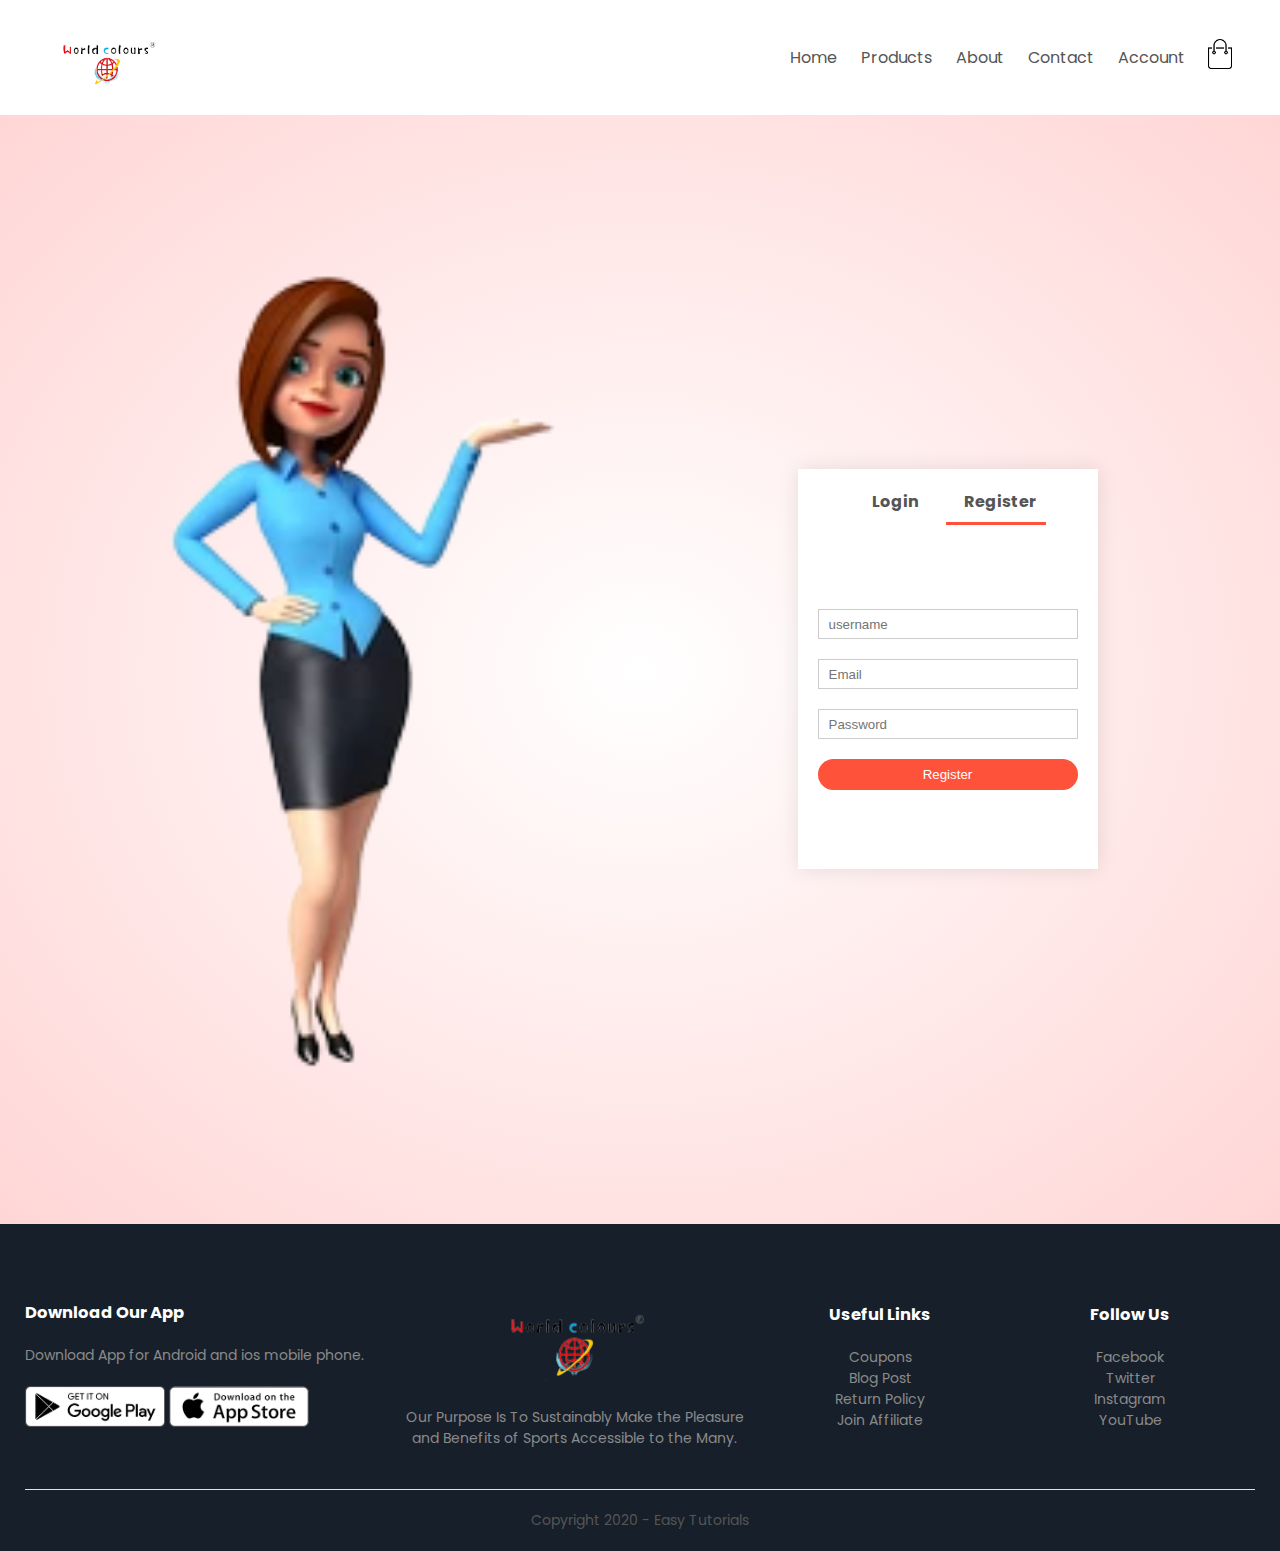
==== account.html @ a3aeb3f8 "Add files via upload" ====
<!DOCTYPE html>
<html lang="en">
<head>
    <meta charset="UTF-8">
    <meta name="viewport" content="width=device-width, initial-scale=1.0">
    <title>Account - World Colours</title>
    <link rel="stylesheet" href="style.css">
    <link href="https://fonts.googleapis.com/css2?family=Poppins:wght@200;300;400;500;600;700;800&display=swap" rel="stylesheet">
    <link rel="stylesheet" href="https://stackpath.bootstrapcdn.com/font-awesome/4.7.0/css/font-awesome.min.css">
</head>
<body>
       <div class="container">
          <div class="navbar">
              <div class="logo">
                  <a href="index.html"><img src="images/log10.png" width="125px"></a>
              </div>
              <nav>
               <ul id="MenuItems">
                   <li><a href="index.html">Home</a></li>
                   <li><a href="products.html">Products</a></li>
                   <li><a href="">About</a></li>
                   <li><a href="">Contact</a></li>
                   <li><a href="account.html">Account</a></li>
               </ul>
              </nav>
              <a href="cart.html"><img src="images/cart.png" width="30px" height="30px"></a>
              <img src="images/menu.png" onclick="menutoggle()" class="menu-icon">
          </div>
          
          
       </div>
       
       
<!--------------Cart Items details--------------->
<div class="accout-page">
    <div class="container">
  
       <div class="row">
         
          <div class="col-2">
             <img src="images/gal.png" width="100%">
    
          </div>
          
           <div class="col-2">
              <div class="form-container">
                 <div class="form-btn">
                     <span onclick="login()">Login</span>
                     <span onclick="register()">Register</span>
                     <hr id="indicator">
                 </div>
                 
               <form id="LoginForm">
                   <input type="text" placeholder="username">
                   <input type="password" placeholder="Password">
                   <button type="submit" class="btn">Login</button>
                   <a href="">Forgot password</a>
               </form>

               <form id="RegForm">
                   <input type="text" placeholder="username">
                   <input type="email" placeholder="Email">
                   <input type="password" placeholder="Password">
                   <button type="submit" class="btn">Register</button>
               </form>
              </div>
           </div>
       </div>
</div>
</div>

<!----------Footer---------------> 

<div class="footer">
    <div class="container">
        <div class="row">
            <div class="footer-col1">
               <h3>Download Our App</h3>
                <p>Download App for Android and ios mobile phone.</p>
                <div class="app-logo">
                    <img src="images/play-store.png">
                    <img src="images/app-store.png">
                </div>
            </div>
            <div class="footer-col2">
               <img src="images/log10.png">
                <p>Our Purpose Is To Sustainably Make the Pleasure and Benefits of Sports Accessible to the Many.</p>
            </div>
            <div class="footer-col3">
               <h3>Useful Links</h3>
                <ul>
                    <li>Coupons</li>
                    <li>Blog Post</li>
                    <li>Return Policy</li>
                    <li>Join Affiliate</li>
                </ul>
            </div>
            <div class="footer-col4">
               <h3>Follow Us</h3>
                <ul>
                    <li>Facebook</li>
                    <li>Twitter<li>
                    <li>Instagram</li>
                    <li>YouTube</li>
                </ul>
            </div>
        </div>
        <hr>
        <p class="copyright"><a href="https://www.youtube.com/c/EasyTutorialsVideo?sub_confirmation=1">Copyright 2020 - Easy Tutorials</a></p>
    </div>
</div>

<!-------------js for toggle menu-------------->

<script>
    var MenuItems = document.getElementById("MenuItems");
    
    MenuItems.style.maxHeight = "0px";
    
    function menutoggle()
    {
        if(MenuItems.style.maxHeight == "0px")
            {
                MenuItems.style.maxHeight = "200px";
            }else
            {
                MenuItems.style.maxHeight = "0px"
            } 
    }
     
</script>
<!------------------- form toggle ----------->
    <script>
        var LoginForm = document.getElementById("LoginForm");
        var RegForm = document.getElementById("RegForm");
        var Indicator = document.getElementById("indicator");
        
        function register(){
                RegForm.style.transform = "translateX(0px)";
                LoginForm.style.transform = "translateX(0px)";
                Indicator.style.transform = "translateX(100px)"
            };
        function login(){
                RegForm.style.transform = "translateX(300px)";
                LoginForm.style.transform = "translateX(300px)";
                Indicator.style.transform = "translateX(0px)"
            };
            
    </script>
    
    
    
</body>
</html>
---- style.css ----
*{
    margin: 0;
    padding: 0;
    box-sizing: border-box;
}
body{
    font-family: 'Poppins', sans-serif;
}
a{
    text-decoration: none;
    color: #555;
}
p{
    color: #555;
}
.header{
    background: radial-gradient(#fff,#ffd6d6);
}

.container{
    max-width: 1300px;
    margin: auto;
    padding-left: 25px;
    padding-right: 25px;
    
}
.navbar{
    display: flex;
    align-items: center;
    padding: 20px;
}
nav{
    flex: 1;
    text-align: right;
}
nav ul{
    display: inline-block;
    list-style-type: none;
}
nav ul li{
    display: inline-block;
    margin-right: 20px;
}
.menu-icon{
    display: none;
    width: 28px;
    margin-left: 20px;
}
.row{
    display: flex;
    align-items: center;
    flex-wrap: wrap;
    justify-content: space-around;
/*---------*/
    
}
.header .row{
    margin-top: 70px;
}
.col-2{
    flex-basis: 50%;
    min-width: 300px;
}

.col-2 img{
    max-width: 100%;
    padding: 50px 0;
}
.col-2 h1{
    font-size: 50px;
    line-height: 60px;
    margin: 25px 0;
}
.btn{
    display: inline-block;
    background: #ff523b;
    color: #fff;
    padding: 8px 30px;
    margin: 30px 0;
    border-radius: 30px;
    transition: background 0.5s;
}
.btn:hover{
    background: #563434;
}

/*-----------------------------*/
.categories{
    margin: 70px 0;
}

.small-container{
    max-width: 1080px;
    margin: auto;
    padding-left: 25px;
    padding-right: 25px;
}

.col-3{
    flex-basis: 30%;
    min-width: 250px;
    margin-bottom: 30px;
}
.col-3 img{
    width: 100%;
}
/*-------featured product--------------*/

.title{
    text-align: center;
    margin: 0px auto 80px;
    position: relative;
    line-height: 60px;
    color: #555;
}
.title::after{
    content: '';
    background: #ff523b;
    width: 80px;
    height: 5px;
    border-radius: 5px;
    position: absolute;
    bottom: 0;
    left: 50%;
    transform: translateX(-50%);
}

.col-4{
    flex-basis: 25%;
    padding: 10px;
    min-width: 200px;
    margin-bottom: 50px;
    transition: transform 0.5s;
}
.col-4 img{
    width: 100%;
}
h4{
    color: #555;
    font-weight: normal;
}
.col-4 p{
    font-size: 14px;
}
.rating .fa{
    color: #ff523b;
}

.col-4:hover{
    transform: translateY(-5px);
}


/*-----------offer-------------*/
.offer{
    background: radial-gradient(#fff,#ffd6d6);
    margin-top: 80px;
    padding: 30px 0;
}
.col-2 .offer-img{
    padding: 50px;
}
small{
    color: #555;
}

/*--------------------testimonial---------------*/

.testimonial{
    padding-top: 100px;
}

.testimonial .col-3{
    text-align: center;
    padding: 40px 20px 40px;
    box-shadow: 0 0 20px 0px rgba(0, 0, 0, 0.1);
    cursor: pointer;
    transition: transform .5s;
}
.testimonial .col-3 img{
    width: 50px;
    margin-top: 20px;
    border-radius: 50%;
}
.fa.fa-quote-left{
    font-size: 34px;
    color: #ff523b;
}
.col-3 p{
    font-size: 12px;
    margin: 12px 0px;
    color: #777;
}

.testimonial .col-3 h3{
    font-weight: 600;
    color: #555;
    font-size: 16px;
}

.testimonial .col-3:hover{
    transform: translateY(-10px);
}

/*--------------- brands ------------*/

.brands{
    margin: 100px auto;
}
.col-5{
    width: 160px;
}
.col-5 img{
    width: 100%;
    cursor: pointer;
    filter: grayscale(100%);
}
.col-5 img:hover{
    filter: grayscale(0);
}
/*---------footer-------*/

.footer{
    background: #17202A;
    color: #8a8a8a;
    font-size: 14px;
    padding: 60px 0 20px;
}
.footer p{
    color: #8a8a8a;
}
.footer h3{
    color: #fff;
    margin-bottom: 20px;
}
.footer-col1,.footer-col2,.footer-col3,.footer-col4{
    min-width: 250px;
    margin-bottom: 20px;
}
.footer-col1{
    flex-basis: 30%;
}
.footer-col2{
    flex: 1;
    text-align: center;
}
.footer-col2 img{
    width: 180px;
    margin-bottom: 20px;
}
.footer-col3,.footer-col4{
    flex-basis: 12%;
    text-align: center;
}

.app-logo{
    margin-top: 20px;
}

.app-logo img{
    width: 140px;
}

.footer li{
    display: block;
}
.footer hr{
    border: none;
    background: #ffd6d6;
    height: 1px;
    margin:  20px 0;
}
.copyright{
    text-align: center;
    
}

/*-------media-query-for-max-width-800---------*/


@media only screen and (max-width: 800px) {

    
nav ul{
    position: absolute;
    top: 70px;
    left: 0;
    background: #333;
    width: 100%;
    overflow: hidden;
    transition: 1s;
    max-height: 0;
    transition:max-height 0.5s;
    }
    
nav ul li{
    display: block;
    margin-right: 50px;
    margin-top: 10px;
    margin-bottom: 10px;
    }
nav ul li a{
        color: #fff;
    }
    
.menu-icon{
        display: block;
        cursor: pointer;
    }
    

}
/*---------- 600 media query -------*/
@media only screen and (max-width: 600px){
    
    .row{
      text-align: center;
    }
    
    .col-1, .col-2, .col-3, .col-4{
        
        flex-basis: 100%;
    }
}

/*----------All Product page------------*/


.row-2{
    justify-content: space-between;
    margin: 100px auto 50px;
}

select{
    border: 1px solid #ff523b;
    padding: 5px;
}
select:focus{
    outline: none;
}

.page-btn{
    margin: 0 auto 80px;
}

.page-btn span{
    display: inline-block;
    border: 1px solid #ff523b;
    margin-left: 10px;
    width: 40px;
    height: 40px;
    text-align: center;
    line-height: 40px;
    cursor: pointer;
}
.page-btn span:hover{
    background: #ff523b;
    color: #fff;
}



/*---------product details-----------*/
.single-product{
    margin-top: 80px;
}
.single-product .col-2 img{
    padding: 0;
}
.single-product .col-2{
    padding: 20px;
}

.single-product h4{
    margin: 20px 0;
    font-size: 22px;
    font-weight: bold;
}

.single-product select{
    display: block;
    padding: 10px;
    margin-top: 20px;
}

.single-product input{
    width: 50px;
    height: 40px;
    padding-left: 10px;
    font-size: 20px;
    margin-right: 10px;
    border: 1px solid #ff523b;
}
input:focus{
    outline: none;
}

.single-product .fa{
    color: #ff523b;
    margin-left: 10px;
}
.small-img-row{
    display: flex;
    justify-content: space-between;
}
.small-img-col{
    flex-basis: 24%;
    cursor: pointer;
}


/*-------600 media query---------*/



@media only screen and (max-width: 600px){
    .single-product .row{
        text-align: left;
    }
    .single-product .col-2{
        padding: 20px 0;
    }

    .single-product h1{
        font-size: 26px;
        line-height: 22px;
    }
}

/*---------------- cart page -----------*/

.cart-page{
    margin: 80px auto;
}

table{
    width: 100%;
    border-collapse: collapse;
}

.cart-info{
    display: flex;
    flex-wrap: wrap;
}
th{
    text-align: left;
    padding: 5px;
    color: #fff;
    background: #ff523b;
    font-weight: normal;
}

td{
    padding: 10px 5px;
}
td input{
    width: 40px;
    height: 30px;
    padding: 5px;
}

td a{
    color: #ff523b;
    font-size: 12px;
}

td img{
    width: 80px;
    height: 80px;
    margin-right: 10px; 
}


.total-price{
    display: flex;
    justify-content: flex-end;
    
}
.total-price table{
    border-top: 3px solid #ff523b;
    width: 100%;
    max-width: 350px;
}
td:last-child{
    text-align: right;
}
th:last-child{
    text-align: right;
}

@media only screen and (max-width: 600px){
    .cart-info p{
        display: none;
    }
}

/*-------account page--------*/

.accout-page{
    padding: 50px 0;
    background: radial-gradient(#fff,#ffd6d6);
}

.form-container{
    background: #fff;
    width: 300px;
    height: 400px;
    position: relative;
    text-align: center;
    padding: 20px 0;
    margin: auto;
    box-shadow: 0 0 20px 0px rgba(0, 0, 0, 0.1);
    overflow: hidden;
}

.form-container span{
    font-weight: bold;
    padding: 0 10px;
    color: #555;
    cursor: pointer;
    width: 100px;
    display: inline-block;
}

.form-btn{
    display: inline-block;
}

#indicator{
    width: 100px;
    border: none;
    background: #ff523b;
    height: 3px;
    margin-top: 8px;
    transform: translateX(100px);
    transition: transform 1s; 
}

.form-container form{
    max-width: 300px;
    padding: 0 20px;
    position: absolute;
    top: 130px;
    transition: transform 1s;
}

form input{
    width: 100%;
    height: 30px;
    margin: 10px 0;
    padding: 0 10px;
    border: 1px solid #ccc;
}
form input:focus{
    outline: none;
}
form .btn{
    width: 100%;
    border: none;
    cursor: pointer;
    margin: 10px 0;
}
form .btn:focus{
    outline: none;
}
form a{
    font-size: 12px;
}
#LoginForm{
     left: -300px;
}
#RegForm{
    left: 0;
}
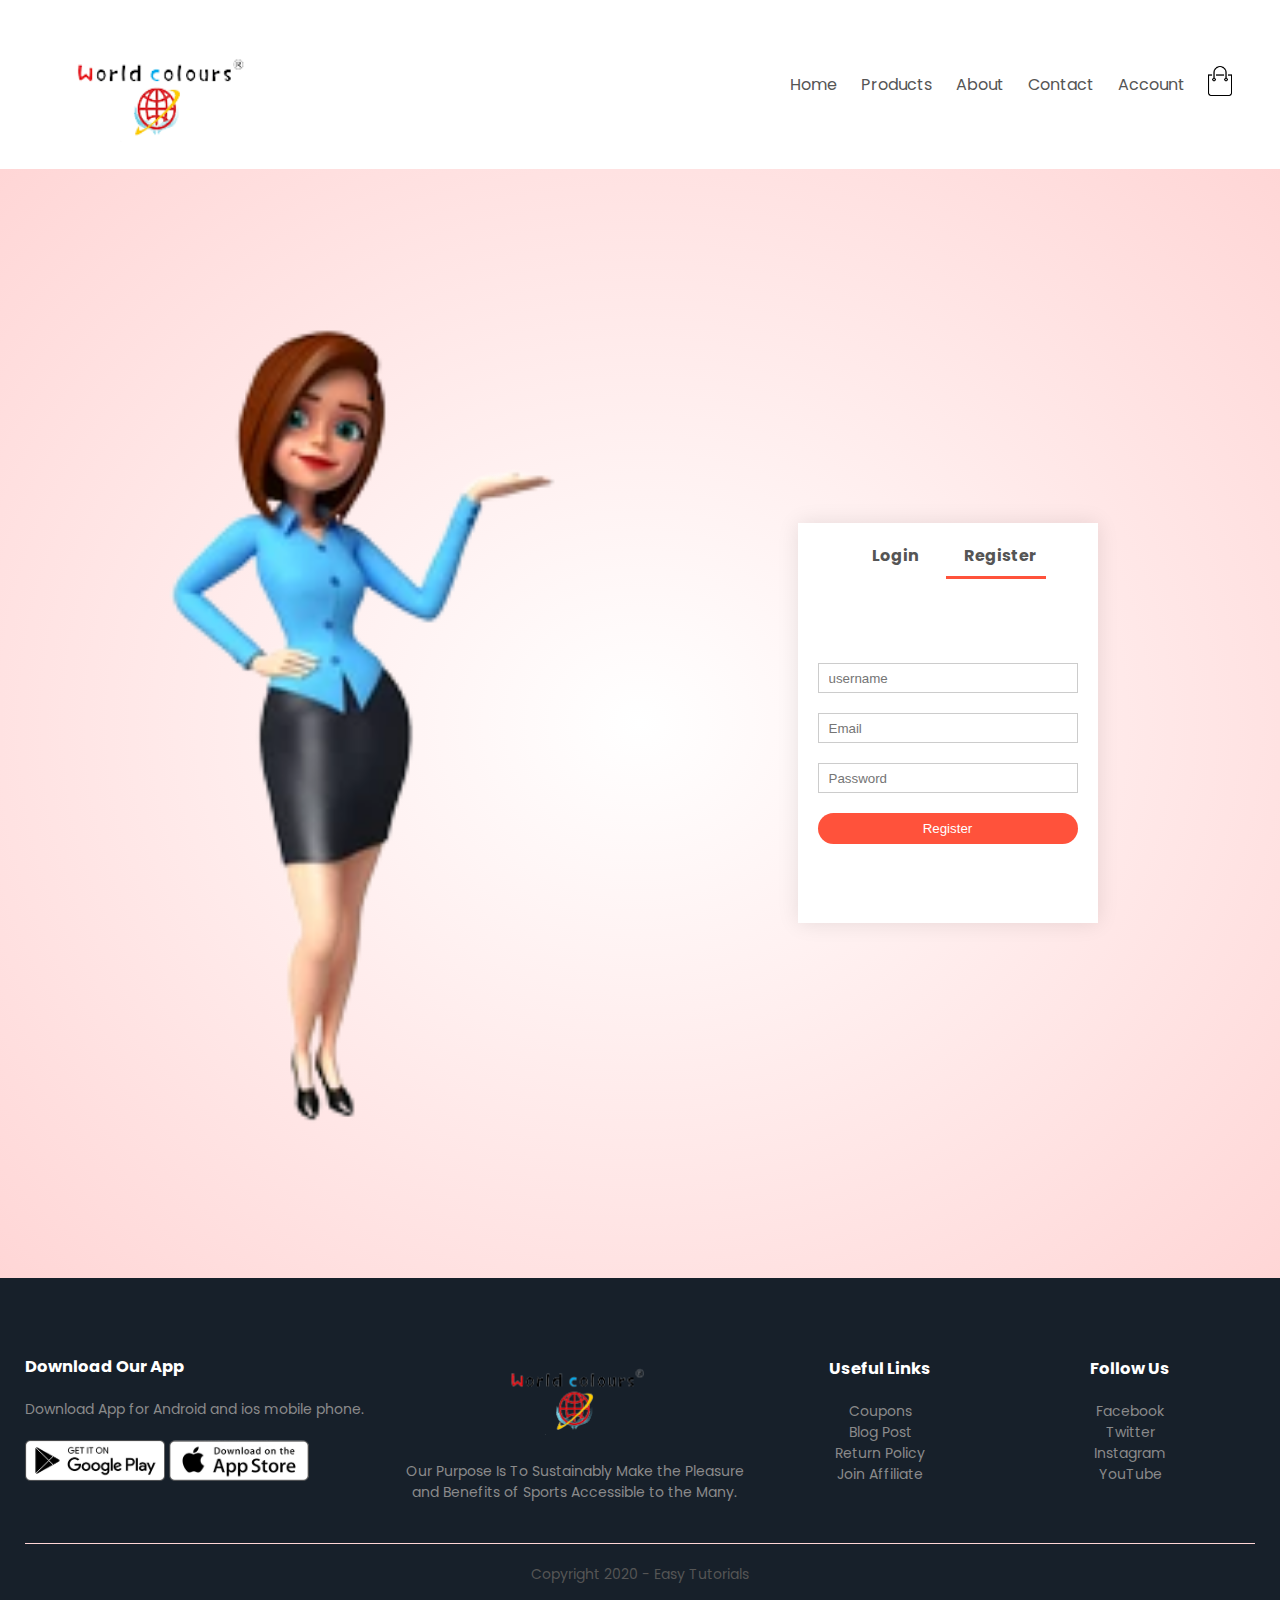
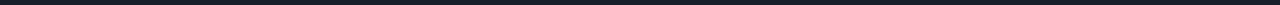
==== commit 0cf9f4cb: "Add files via upload" ====
--- a/account.html
+++ b/account.html
@@ -12,7 +12,7 @@
        <div class="container">
           <div class="navbar">
               <div class="logo">
-                  <a href="index.html"><img src="images/log10.png" width="125px"></a>
+                  <a href="index.html"><img src="images/log10.png" width="225px"></a>
               </div>
               <nav>
                <ul id="MenuItems">
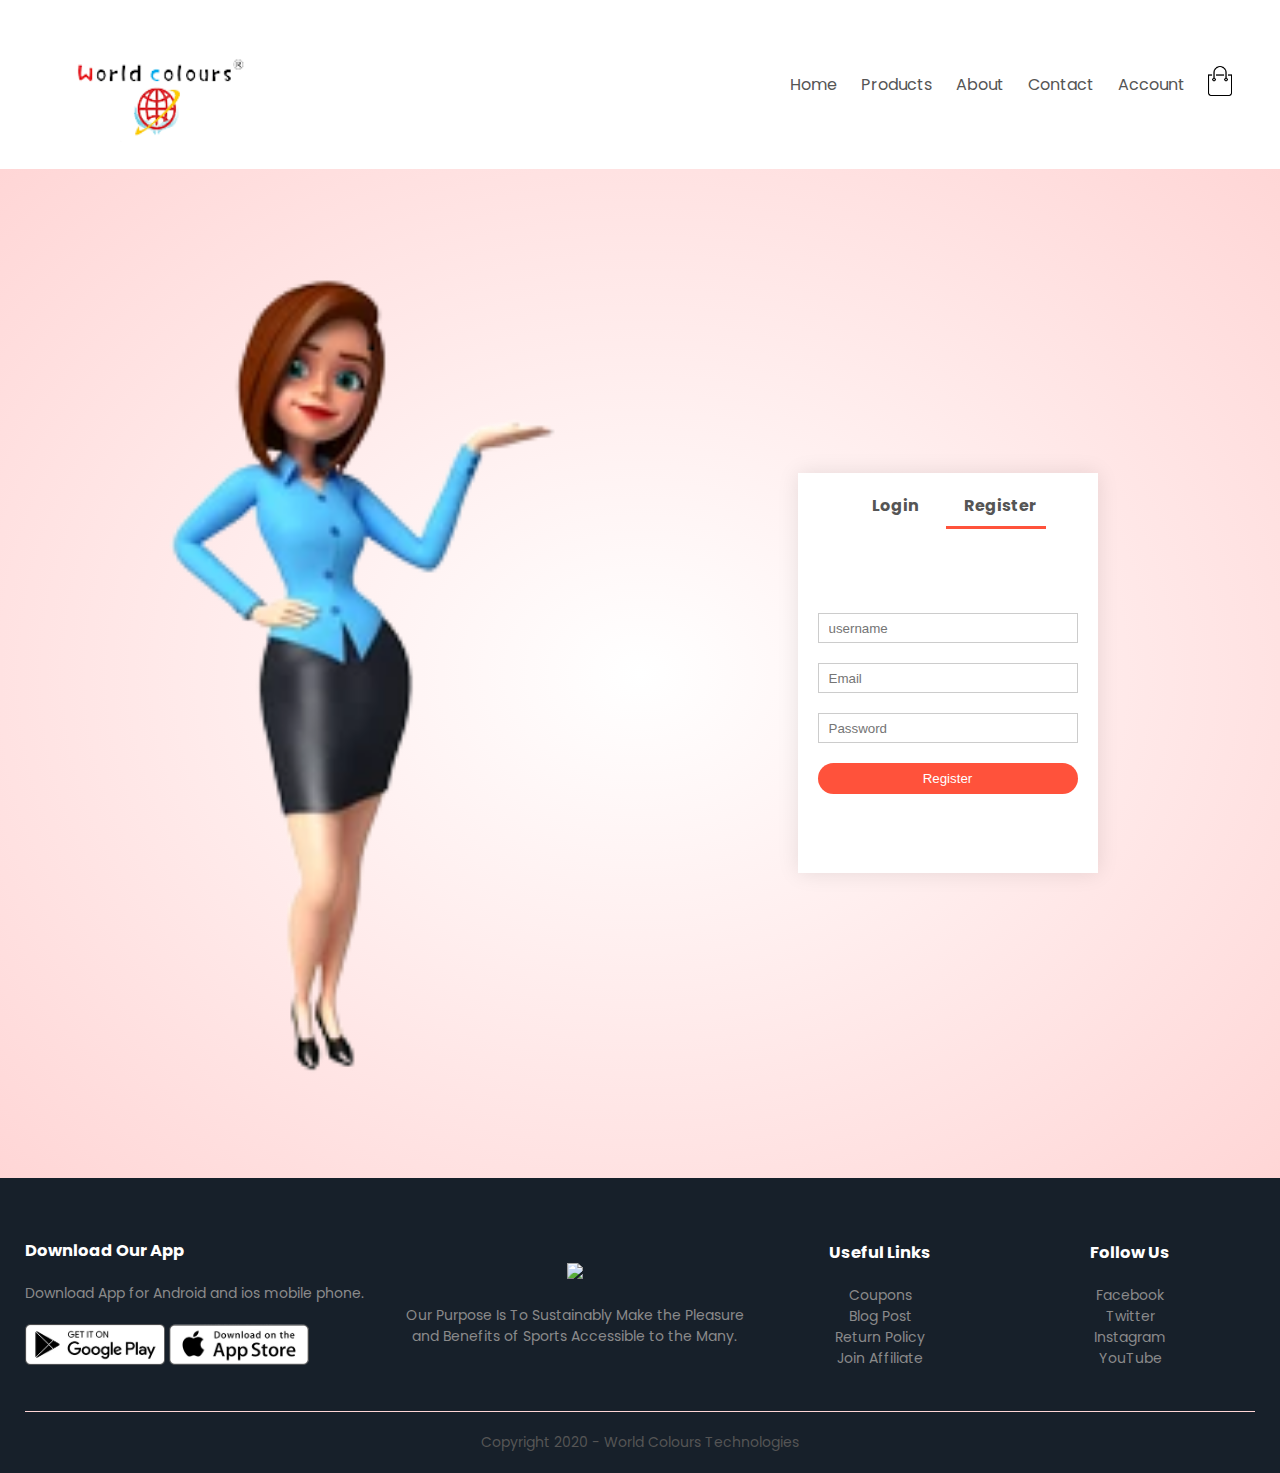
==== commit 99a98384: "Update account.html" ====
--- a/account.html
+++ b/account.html
@@ -83,7 +83,7 @@
                 </div>
             </div>
             <div class="footer-col2">
-               <img src="images/log10.png">
+               <img src="images/kaburia.png">
                 <p>Our Purpose Is To Sustainably Make the Pleasure and Benefits of Sports Accessible to the Many.</p>
             </div>
             <div class="footer-col3">
@@ -106,7 +106,7 @@
             </div>
         </div>
         <hr>
-        <p class="copyright"><a href="https://www.youtube.com/c/EasyTutorialsVideo?sub_confirmation=1">Copyright 2020 - Easy Tutorials</a></p>
+        <p class="copyright"><a href="mylinkhere">Copyright 2020 - World Colours Technologies</a></p>
     </div>
 </div>
 
@@ -152,4 +152,3 @@
     
 </body>
 </html>
-
--- a/style.css
+++ b/style.css
@@ -14,7 +14,7 @@
     color: #555;
 }
 .header{
-    background: radial-gradient(#fff,#ffd6d6);
+    background: radial-gradient(#fff,#ffd0d6);
 }
 
 .container{
@@ -63,8 +63,8 @@
 }
 
 .col-2 img{
-    max-width: 100%;
-    padding: 50px 0;
+    max-width: 140%;
+    padding: 0px 0;
 }
 .col-2 h1{
     font-size: 50px;
@@ -213,7 +213,7 @@
 .col-5 img{
     width: 100%;
     cursor: pointer;
-    filter: grayscale(100%);
+    filter: red(100%);
 }
 .col-5 img:hover{
     filter: grayscale(0);
@@ -596,4 +596,3 @@
 
 
 
-
